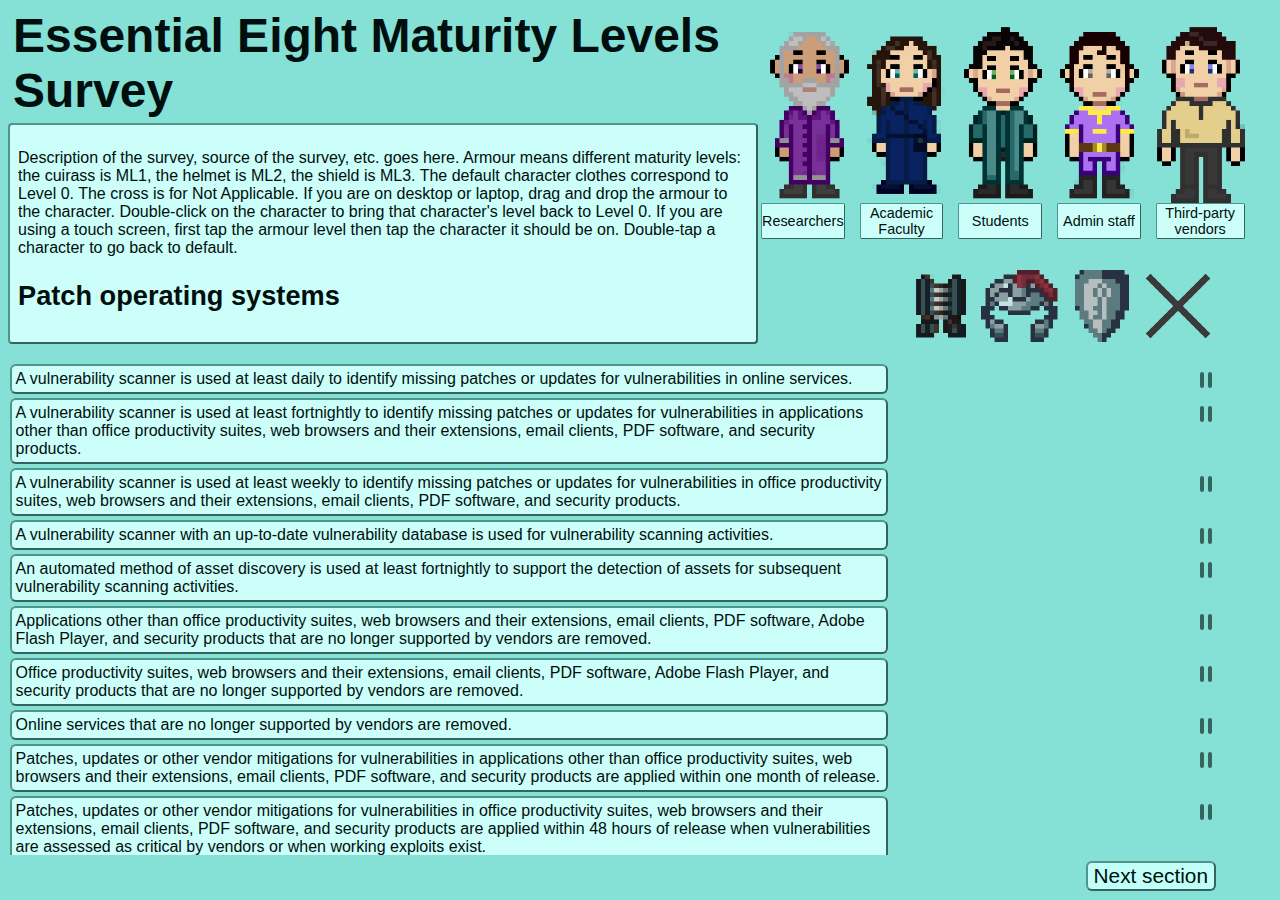
==== html/surveygame.html @ c90ff829 "potentially fixed issue on mobile" ====
<!DOCTYPE html>
<html>
<head>
	<meta charset="utf-8">
    <meta name="viewport" content="width=device-width, initial-scale=1">
	
    <!-- Actual title needed -->
	<title> E8 Survey </title>

	
	<link rel="stylesheet" type="text/css" href="../css/general.css">
	
	<script src="https://ajax.googleapis.com/ajax/libs/jquery/3.7.1/jquery.min.js"></script> 
	<script src="../js/gamescript.js"></script>	
	<script src="../json/characterimglinks.json"></script>
	<script src="../json/questionlist.json"></script>
<!--	<script src="../json/securitylevels.json"></script> -->

	<!-- 
	link script for the page
	-->
	<!--
	-->


</head>
<body>
	
	<!-- Survey itself goes here goes here -->


	<!-- Title of the survey -->

	<h1>Essential Eight Maturity Levels Survey</h1>

	<!-- Brief info abt the survey and title of the survey part --> 

	<div class="description popuponhover text">
		<p>Description of the survey, source of the survey, etc. goes here. Armour means different maturity levels: the cuirass is ML1, the helmet is ML2, the shield is ML3. The default character clothes correspond to Level 0. The cross is for Not Applicable. If you are on desktop or laptop, drag and drop the armour to the character. Double-click on the character to bring that character's level back to Level 0. If you are using a touch screen, first tap the armour level then tap the character it should be on. Double-tap a character to go back to default.</p>
		<h2 id="activesurveypart"></h2>
	</div>

	<p class="popup text">Hello World!</p>

	<!--
	element with five characters 
		subelements with each character
	-->

	<div id="characterlineup">
		<img class="character researchers" src="../images/alchemist-lvl0-168x320.png" draggable="false" alt="Pixel art image of an alchemist">
		<img class="character faculty" src="../images/battlemage-lvl0-168x320.png" draggable="false" alt="Pixel art image of a battlemage">
		<img class="character students" src="../images/apprentice-lvl0-168x320.png" draggable="false" alt="Pixel art image of an apprentice">
		<img class="character admin" src="../images/cleric-lvl0-168x320.png" draggable="false" alt="Pixel art image of a cleric">
		<img class="character thirdparty" src="../images/mercenary-lvl0-184x320.png" draggable="false" alt="Pixel art image of a mercenary">
		<div id="textorganiser">
			<div class="groupname firstname text"><p>Researchers</p></div> 
			<div class="groupname secondname text"><p>Academic Faculty</p></div> 
			<div class="groupname thirdname text"><p>Students</p></div>
			<div class="groupname fourthname text"><p>Admin staff</p></div> 
			<div class="groupname fifthname text"><p>Third-party vendors</p></div>
		</div>
	</div>

	<!--
	 element with four drag-and-drop armour items
	-->

	<div id="dragdropfilters">
		<img class="dragdrop cuirass" src="../images/cuirass-128x128.png" draggable="false" alt="Pixel art of a cuirass">
		<img class="dragdrop helmet" src="../images/helmet-144x128.png" draggable="false" alt="Pixel art of a helmet">
		<img class="dragdrop shield" src="../images/shield-128x128.png" draggable="false" alt="Pixel art of a shield">
		<img class="dragdrop na" src="../images/na-128x128.png" draggable="false" alt="Pixel art of a grey cross">
	</div>


	<!--

	<> element with the questions and requirements </>
	-->

	<div id="qandreqelement">
		<div id="questionselement"></div>
		<div id="requirementselement"></div>
	</div>	


	<!--
	 continue button that does following: 
	1) records the levels chosen for each character into a matrix
	2) switches questions and requirements; 
	3) switches the "which part of the survey the user is on" element;
	4) switches the character elements back to base clothes;
	5) when the user clicks onto the last part, the button text changes to download data
	6) if the user is on the last part and clicks on the button, downloads JSON file with the matrix

	-->

	<button type="button" id="sectionbutton" class="text">Next section</button>


</body>
</html>
---- css/general.css ----
/* potential hues to consider: 236, 173 */


@property --bgColor{
	syntax:"<color>";
	inherits:false;
	initial-value: hsl(173,60%,70%);
}

@property --textColor{
	syntax:"<color>";
	inherits:false;
	initial-value: hsl(173,100%,3%);
}

@property --textBgColor{
	syntax:"<color>";
	inherits:false;
	initial-value: hsl(173,100%,90%);
}

@property --buttonBgColor{
	syntax:"<color>";
	inherits:false;
	initial-value: hsl(173,100%,88%);
}

@property --borderColor{
	syntax:"<color>";
	inherits:false;
	initial-value: hsl(170,30%,30%);
}

@property --reqDefaultColor{
	syntax:"<color>";
	inherits:false;
	initial-value: hsl(173,100%,35%);
}

@property --requiredColor{
	syntax:"<color>";
	inherits:false;
	initial-value: hsl(173,100%,16%);
}




body{
	background-color: var(--bgColor);
	font-family: sans-serif;
	color:var(--textColor);
	max-width: 100vw;
}

h1{
	font-size: 3em;
	margin: 5px;
	max-width: 60%;
}

.text{
	background-color:var(--textBgColor);
	border-color: hsl(170,30%,45%) var(--borderColor) var(--borderColor) hsl(170,30%,45%);
	border-style: solid;
	border-width:2px;	
	border-radius: 2px;
}

.description{
	border-radius: 4px;
	position: absolute;
	max-width: 57%;
	padding:0.5em;
	max-height: calc(40% - 3em);
}

.description > p{
	max-height: calc(40% - 5em);
	overflow: auto;
}

h2{
	font-size: 1.7em;
}

#characterlineup{
	position:absolute;
	top:2%;
	right:2%;
	height:25%;
	max-width: 40%;
	display: flex;
	flex-direction: row;
	overflow: auto;
	margin:0px;
}

.character{

	height:calc(100% - 4.5vh);
	user-drag: none;
    -webkit-user-drag: none;
    user-select: none;
    -moz-user-select: none;
    -webkit-user-select: none;
    -ms-user-select: none;
}

#dragdropfilters{
	position:absolute;
	top: 30%;
	right:5%;
	height:8%;
	user-drag: none;
    -webkit-user-drag: none;
    user-select: none;
    -moz-user-select: none;
    -webkit-user-select: none;
    -ms-user-select: none;
    max-width: 40%;
    display: flex;
	flex-direction: row;
	overflow: auto;
}

.dragdrop{
	height:100%;
	cursor: pointer;
	margin-right:2px;
	margin-left:2px;
	user-drag: none;
    -webkit-user-drag: none;
    user-select: none;
    -moz-user-select: none;
    -webkit-user-select: none;
    -ms-user-select: none;
    float:left;
}

#dragged{
	height:8%;
	cursor: pointer;
	position:fixed;
	top:0px;
	lefT:0px;
}

#qandreqelement{
	position:absolute;
	top:40%;
	left:0%;
	padding-left: 0.1em;
	width:100%;
	max-height:55%;
	overflow: scroll;
	margin:0px;
	box-sizing: border-box; 
}

#questionselement{
	max-width:70%;

}

.question{
	margin-left:0.5em;
	margin-right:0.5em;
	margin-top:0.25em;
	margin-bottom:0.25em;
	padding:0.25em;
	box-sizing: border-box;
	border-radius: 6px;


}

#requirementselement{

	border-radius: 6px;
	position:absolute;
	right:5%;
	top:0px;
	max-width: 28%;
	overflow:auto;
}

.requirementsline{
	height:1.5em;
	padding-bottom:0.25em;
	padding-top:0.25em;
	margin-top:0.25em;
	margin-bottom:0.25em;
	box-sizing: border-box;
	display: flex;
	flex-direction: row;
}

.requirementssquare{
	height:1em;
	box-sizing: border-box;
	border: 2px solid var(--borderColor);
	border-radius: 3px;
	background-color: var(--reqDefaultColor);
	overflow: hidden;
	margin-right:4px;
	margin-left:0px;
	margin-top:0.25em;
	margin-bottom:0.25em;
	float:left;
}

.notapplicable{
	background-color: var(--bgColor);
	border:none;
}

.required{
	background-color:var(--requiredColor);
}

#sectionbutton{
	position:fixed;
	right:5%;
	bottom:1%;
	font-size: 1.3em;
	color: var(--textColor);
	background-color: var(--buttonBgColor);
	border-radius: 6px;
}

#textorganiser{
	width:100%;
	height:4.5vh;
	position:absolute;
	top:calc(100% - 4.5vh);
	overflow:auto;
}


.groupname{
	border-width:0.13em;
	display: flex;
	justify-content: center;
	align-items: center;
	margin:0px;
	width:17%;
	height:90%;
	text-align: center;
	overflow: auto;
	top:0px;
	font-size: 0.9em;
	box-sizing: border-box;

}

.firstname{
	position:absolute;
	left:0%;
}

.secondname{
	position:absolute;
	left:20%;
}

.thirdname{
	position:absolute;
	left:40%;
}

.fourthname{
	position:absolute;
	left:60%;
}

.fifthname{
	position:absolute;
	left:80%;
	width:18%;
}

.popuponhover{

}

.popup{
	visibility: hidden;
	position:fixed;
	z-index: -9;
	padding:0.3em;
}

@media only screen and (orientation: portrait){

	h1{
		max-width: 100%;
	}

	.description{
		position: relative;
		max-width: 99%;
		box-sizing: border-box;
		padding:0.5em;
		max-height: none;
		display: block;
	}

	.description > p{
		max-height: none;
	}

	#characterlineup{
		position:relative;
		max-width: 96%;
		left:2%;
		display: flex;
		flex-direction: row;
		overflow: auto;
		margin:0px;
	}

	.character{

		max-width:20%;
		user-drag: none;
	    -webkit-user-drag: none;
	    user-select: none;
	    -moz-user-select: none;
	    -webkit-user-select: none;
	    -ms-user-select: none;
	}

	#textorganiser{
		width:100%;
		height:2.4em;
		display:flex;
		position:absolute;
		top:100%;/*calc(100% - 2.2em);*/
		overflow:auto;
	}

	.groupname{
		max-width:20vw;
	}


	#dragdropfilters{
		left:60%;
		position:relative;
		top:0%;
		right:0%;
		max-height:10vh;
		user-drag: none;
	    -webkit-user-drag: none;
	    user-select: none;
	    -moz-user-select: none;
	    -webkit-user-select: none;
	    -ms-user-select: none;
	    max-width: 40%;
	    display: flex;
		flex-direction: row;
	}

	.dragdrop{
		max-width:20%;
		cursor: pointer;
		margin-right:2px;
		margin-left:2px;
		user-drag: none;
	    -webkit-user-drag: none;
	    user-select: none;
	    -moz-user-select: none;
	    -webkit-user-select: none;
	    -ms-user-select: none;
	    float:left;
	}

	#dragged{
		width:8%;
		height:auto;
		max-height:8%;
		cursor: pointer;
		position:fixed;
		top:0px;
		lefT:0px;
	}

	#qandreqelement{
		position:relative;
		top:0%;
		left:0%;
		padding-left: 0.1em;
		width:100vw;
		max-height:60vh;
		overflow: scroll;
		margin:0px;
		box-sizing: border-box; 
	}

	#questionselement{
		max-width:58%;

	}

	#requirementselement{
		max-width: 40%;
		overflow:auto;
	}
}
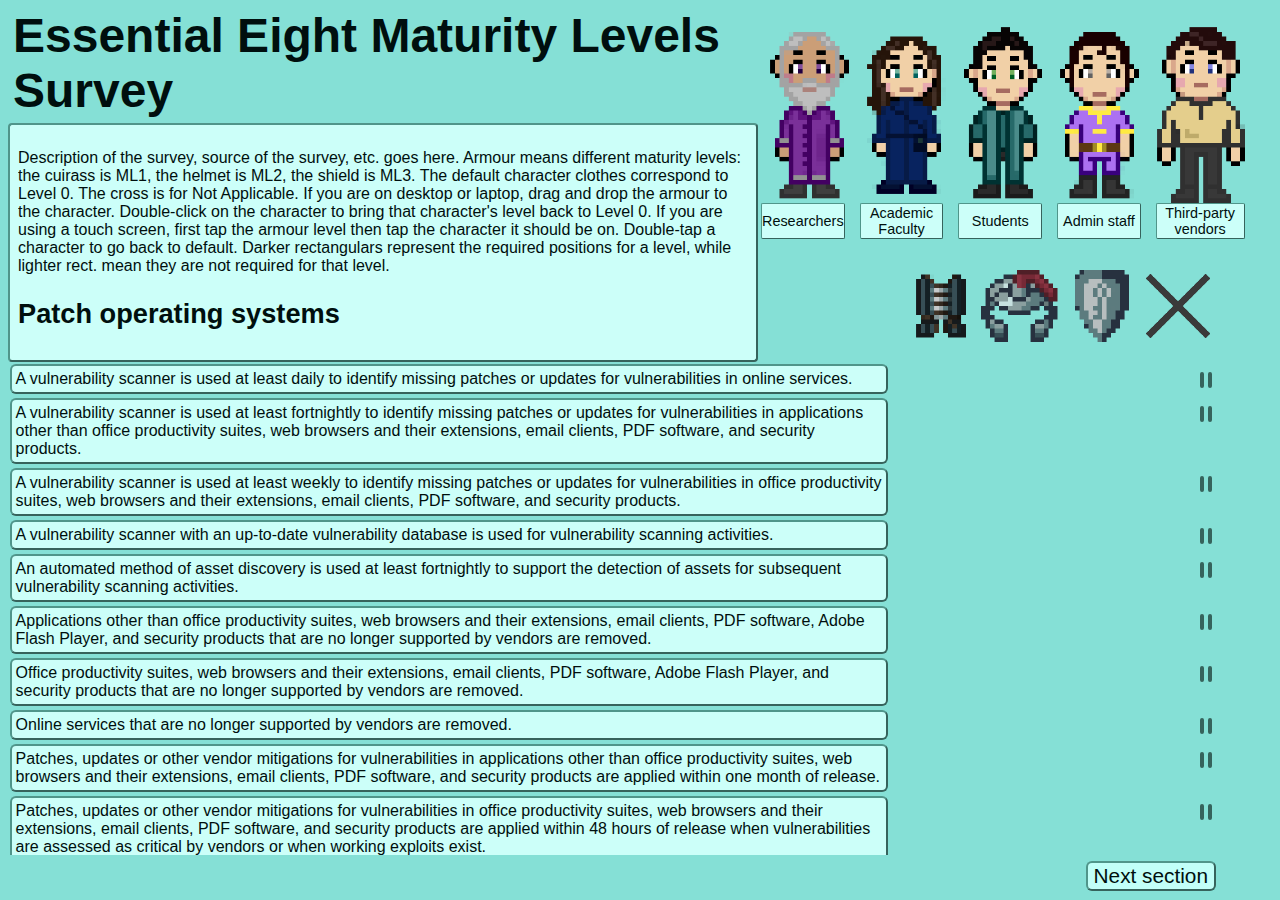
==== commit cb8d03aa: "added to description" ====
--- a/html/surveygame.html
+++ b/html/surveygame.html
@@ -36,7 +36,7 @@
 	<!-- Brief info abt the survey and title of the survey part --> 
 
 	<div class="description popuponhover text">
-		<p>Description of the survey, source of the survey, etc. goes here. Armour means different maturity levels: the cuirass is ML1, the helmet is ML2, the shield is ML3. The default character clothes correspond to Level 0. The cross is for Not Applicable. If you are on desktop or laptop, drag and drop the armour to the character. Double-click on the character to bring that character's level back to Level 0. If you are using a touch screen, first tap the armour level then tap the character it should be on. Double-tap a character to go back to default.</p>
+		<p>Description of the survey, source of the survey, etc. goes here. Armour means different maturity levels: the cuirass is ML1, the helmet is ML2, the shield is ML3. The default character clothes correspond to Level 0. The cross is for Not Applicable. If you are on desktop or laptop, drag and drop the armour to the character. Double-click on the character to bring that character's level back to Level 0. If you are using a touch screen, first tap the armour level then tap the character it should be on. Double-tap a character to go back to default. Darker rectangulars represent the required positions for a level, while lighter rect. mean they are not required for that level.</p>
 		<h2 id="activesurveypart"></h2>
 	</div>
 
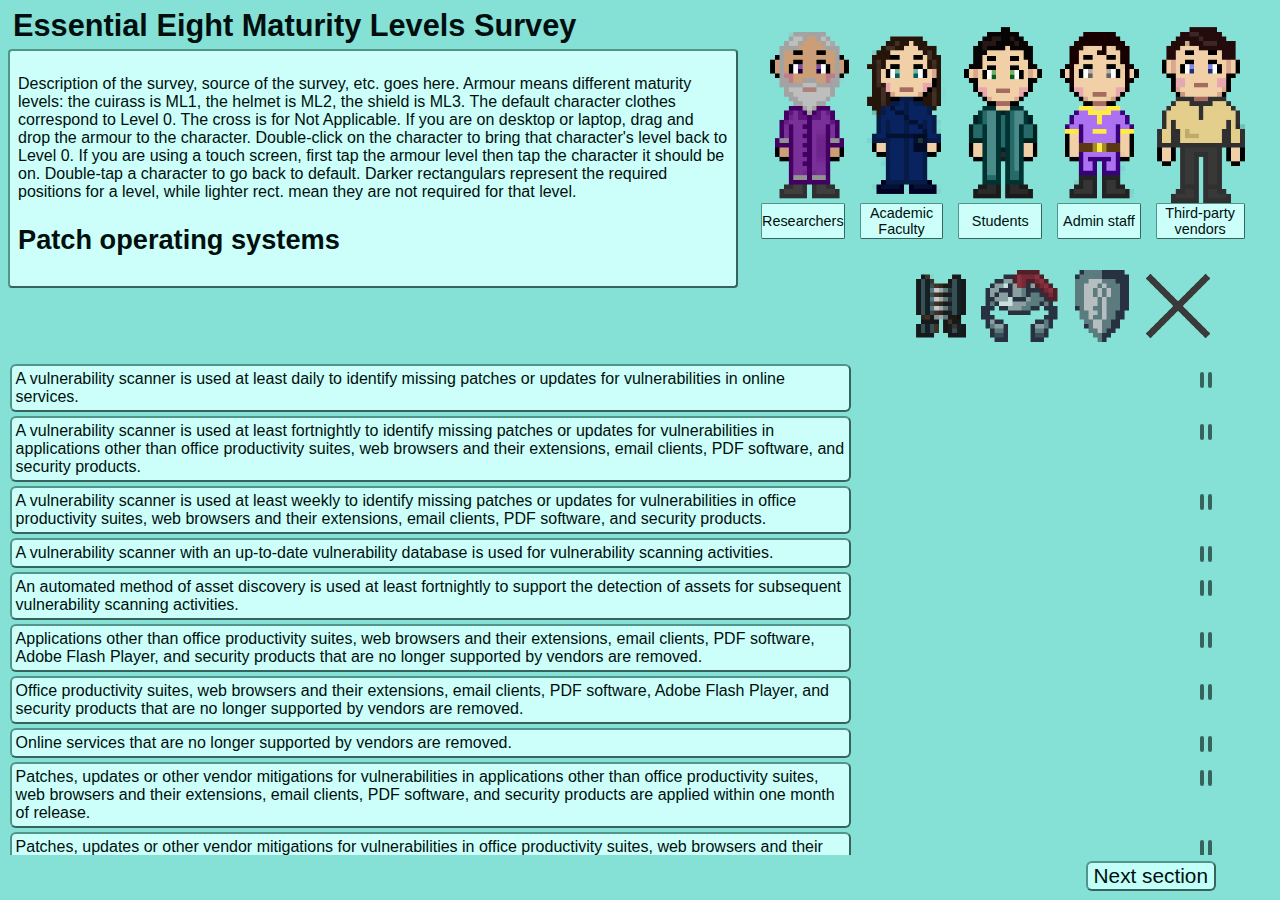
==== commit b718c143: "trying to fix sizes and such" ====
--- a/html/surveygame.html
+++ b/html/surveygame.html
@@ -14,7 +14,6 @@
 	<script src="../js/gamescript.js"></script>	
 	<script src="../json/characterimglinks.json"></script>
 	<script src="../json/questionlist.json"></script>
-<!--	<script src="../json/securitylevels.json"></script> -->
 
 	<!-- 
 	link script for the page
@@ -96,7 +95,9 @@
 
 	-->
 
-	<button type="button" id="sectionbutton" class="text">Next section</button>
+	<button type="button" id="prevsectionbutton" class="text">Previous section</button>
+
+	<button type="button" id="nextsectionbutton" class="text">Next section</button>
 
 
 </body>
--- a/css/general.css
+++ b/css/general.css
@@ -54,9 +54,12 @@
 }
 
 h1{
-	font-size: 3em;
+	max-font-size: 3em;
+	font-size: calc(60vw / 25);
 	margin: 5px;
 	max-width: 60%;
+	max-height: 3em;
+	overflow: auto;
 }
 
 .text{
@@ -72,11 +75,13 @@
 	position: absolute;
 	max-width: 57%;
 	padding:0.5em;
-	max-height: calc(40% - 3em);
+	max-height: calc(40vh - 3em);
+	overflow: auto;
+	box-sizing: border-box;
 }
 
 .description > p{
-	max-height: calc(40% - 5em);
+	max-height: calc(40vh - 5em);
 	overflow: auto;
 }
 
@@ -109,23 +114,28 @@
 
 #dragdropfilters{
 	position:absolute;
-	top: 30%;
-	right:5%;
-	height:8%;
+	top: 30vh;
+	right:5vw;
+
 	user-drag: none;
     -webkit-user-drag: none;
     user-select: none;
     -moz-user-select: none;
     -webkit-user-select: none;
     -ms-user-select: none;
-    max-width: 40%;
+    max-height:8vh;
+    max-width: 28vw;
+
     display: flex;
 	flex-direction: row;
 	overflow: auto;
 }
 
 .dragdrop{
-	height:100%;
+	max-height:8vh;
+	max-width: calc(28vw / 4 - 4px);
+	height: auto;
+    width: auto;
 	cursor: pointer;
 	margin-right:2px;
 	margin-left:2px;
@@ -159,7 +169,8 @@
 }
 
 #questionselement{
-	max-width:70%;
+	max-width:67vw;
+	box-sizing: border-box;
 
 }
 
@@ -181,7 +192,7 @@
 	position:absolute;
 	right:5%;
 	top:0px;
-	max-width: 28%;
+	max-width: 28vw;
 	overflow:auto;
 }
 
@@ -219,9 +230,20 @@
 	background-color:var(--requiredColor);
 }
 
-#sectionbutton{
+#nextsectionbutton{
 	position:fixed;
 	right:5%;
+	bottom:1%;
+	font-size: 1.3em;
+	color: var(--textColor);
+	background-color: var(--buttonBgColor);
+	border-radius: 6px;
+}
+
+#prevsectionbutton{
+	visibility: hidden;
+	position:fixed;
+	right:calc(5% + 10em);
 	bottom:1%;
 	font-size: 1.3em;
 	color: var(--textColor);
@@ -293,8 +315,16 @@
 
 @media only screen and (orientation: portrait){
 
+	body{
+		padding-right:0px;
+		padding-bottom:2em;
+		margin-right: 0px;
+	}
+
 	h1{
 		max-width: 100%;
+		font-size: 3em;
+		max-height: none;
 	}
 
 	.description{
@@ -304,6 +334,8 @@
 		padding:0.5em;
 		max-height: none;
 		display: block;
+		margin-left:0px;
+		margin-right:0px;
 	}
 
 	.description > p{
@@ -312,8 +344,8 @@
 
 	#characterlineup{
 		position:relative;
-		max-width: 96%;
-		left:2%;
+		max-width: 96vw;
+		left:2vw;
 		display: flex;
 		flex-direction: row;
 		overflow: auto;
@@ -346,10 +378,9 @@
 
 
 	#dragdropfilters{
-		left:60%;
-		position:relative;
-		top:0%;
-		right:0%;
+		margin-right: 0px;
+		margin-left:auto;
+		position:static;
 		max-height:10vh;
 		user-drag: none;
 	    -webkit-user-drag: none;
@@ -357,24 +388,26 @@
 	    -moz-user-select: none;
 	    -webkit-user-select: none;
 	    -ms-user-select: none;
-	    max-width: 40%;
+	    max-width: 40vw;
 	    display: flex;
 		flex-direction: row;
+
 	}
 
 	.dragdrop{
 		max-width:20%;
 		cursor: pointer;
-		margin-right:2px;
 		margin-left:2px;
+		margin-right: 2px;
 		user-drag: none;
 	    -webkit-user-drag: none;
 	    user-select: none;
 	    -moz-user-select: none;
 	    -webkit-user-select: none;
 	    -ms-user-select: none;
-	    float:left;
-	}
+	    float:right;
+	}
+
 
 	#dragged{
 		width:8%;
@@ -386,12 +419,13 @@
 		lefT:0px;
 	}
 
+
 	#qandreqelement{
 		position:relative;
 		top:0%;
 		left:0%;
-		padding-left: 0.1em;
 		width:100vw;
+		padding:0px;
 		max-height:60vh;
 		overflow: scroll;
 		margin:0px;
@@ -399,12 +433,14 @@
 	}
 
 	#questionselement{
-		max-width:58%;
+		max-width:58vw;
 
 	}
 
 	#requirementselement{
-		max-width: 40%;
+		max-width: 40vw;
 		overflow:auto;
-	}
+		right:1vw;
+	}
+
 }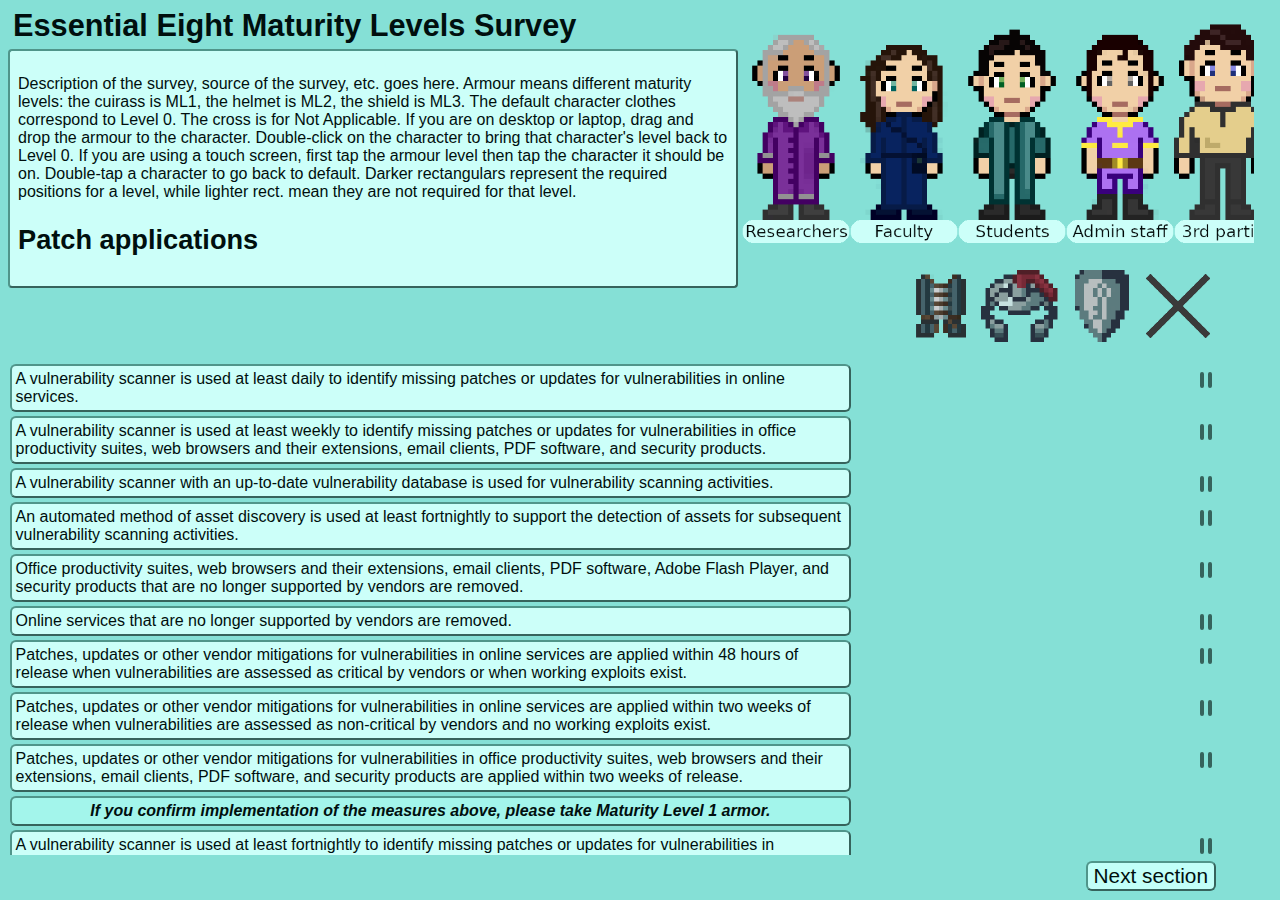
==== commit c5bb8765: "changed imgs, fixed dragged img on vertical screen" ====
--- a/html/surveygame.html
+++ b/html/surveygame.html
@@ -12,8 +12,8 @@
 	
 	<script src="https://ajax.googleapis.com/ajax/libs/jquery/3.7.1/jquery.min.js"></script> 
 	<script src="../js/gamescript.js"></script>	
-	<script src="../json/characterimglinks.json"></script>
-	<script src="../json/questionlist.json"></script>
+	<script src="../json/characterimglinks.js"></script>
+	<script src="../json/questionlist.js"></script>
 
 	<!-- 
 	link script for the page
@@ -47,18 +47,18 @@
 	-->
 
 	<div id="characterlineup">
-		<img class="character researchers" src="../images/alchemist-lvl0-168x320.png" draggable="false" alt="Pixel art image of an alchemist">
-		<img class="character faculty" src="../images/battlemage-lvl0-168x320.png" draggable="false" alt="Pixel art image of a battlemage">
-		<img class="character students" src="../images/apprentice-lvl0-168x320.png" draggable="false" alt="Pixel art image of an apprentice">
-		<img class="character admin" src="../images/cleric-lvl0-168x320.png" draggable="false" alt="Pixel art image of a cleric">
-		<img class="character thirdparty" src="../images/mercenary-lvl0-184x320.png" draggable="false" alt="Pixel art image of a mercenary">
-		<div id="textorganiser">
+		<img class="character researchers" src="../images/alchemist-lvl0-168x350.png" draggable="false" alt="Pixel art image of an alchemist">
+		<img class="character faculty" src="../images/battlemage-lvl0-168x350.png" draggable="false" alt="Pixel art image of a battlemage">
+		<img class="character students" src="../images/apprentice-lvl0-168x350.png" draggable="false" alt="Pixel art image of an apprentice">
+		<img class="character admin" src="../images/cleric-lvl0-168x350.png" draggable="false" alt="Pixel art image of a cleric">
+		<img class="character thirdparty" src="../images/mercenary-lvl0-168x350.png" draggable="false" alt="Pixel art image of a mercenary">
+<!--		<div id="textorganiser">
 			<div class="groupname firstname text"><p>Researchers</p></div> 
 			<div class="groupname secondname text"><p>Academic Faculty</p></div> 
 			<div class="groupname thirdname text"><p>Students</p></div>
 			<div class="groupname fourthname text"><p>Admin staff</p></div> 
 			<div class="groupname fifthname text"><p>Third-party vendors</p></div>
-		</div>
+		</div>-->
 	</div>
 
 	<!--
--- a/css/general.css
+++ b/css/general.css
@@ -19,6 +19,12 @@
 	initial-value: hsl(173,100%,90%);
 }
 
+@property --darkerTextBgColor{
+	syntax:"<color>";
+	inherits:false;
+	initial-value: hsl(173,80%,80%);
+}
+
 @property --buttonBgColor{
 	syntax:"<color>";
 	inherits:false;
@@ -29,6 +35,12 @@
 	syntax:"<color>";
 	inherits:false;
 	initial-value: hsl(170,30%,30%);
+}
+
+@property --lighterBorderColor{
+	syntax:"<color>";
+	inherits:false;
+	initial-value: hsl(170,30%,45%);
 }
 
 @property --reqDefaultColor{
@@ -64,7 +76,7 @@
 
 .text{
 	background-color:var(--textBgColor);
-	border-color: hsl(170,30%,45%) var(--borderColor) var(--borderColor) hsl(170,30%,45%);
+	border-color: var(--lighterBorderColor) var(--borderColor) var(--borderColor) var(--lighterBorderColor);
 	border-style: solid;
 	border-width:2px;	
 	border-radius: 2px;
@@ -103,7 +115,7 @@
 
 .character{
 
-	height:calc(100% - 4.5vh);
+	height: 100%;	/*calc(100% - 4.5vh);*/
 	user-drag: none;
     -webkit-user-drag: none;
     user-select: none;
@@ -250,7 +262,7 @@
 	background-color: var(--buttonBgColor);
 	border-radius: 6px;
 }
-
+/*
 #textorganiser{
 	width:100%;
 	height:4.5vh;
@@ -301,7 +313,7 @@
 	left:80%;
 	width:18%;
 }
-
+*/
 .popuponhover{
 
 }
@@ -311,6 +323,11 @@
 	position:fixed;
 	z-index: -9;
 	padding:0.3em;
+}
+
+.break{
+	text-align: center;
+	background-color: var(--darkerTextBgColor);
 }
 
 @media only screen and (orientation: portrait){
@@ -350,6 +367,7 @@
 		flex-direction: row;
 		overflow: auto;
 		margin:0px;
+		margin-bottom:0.5em;
 	}
 
 	.character{
@@ -410,9 +428,9 @@
 
 
 	#dragged{
-		width:8%;
+		width:8vw;
 		height:auto;
-		max-height:8%;
+		max-height:8vh;
 		cursor: pointer;
 		position:fixed;
 		top:0px;
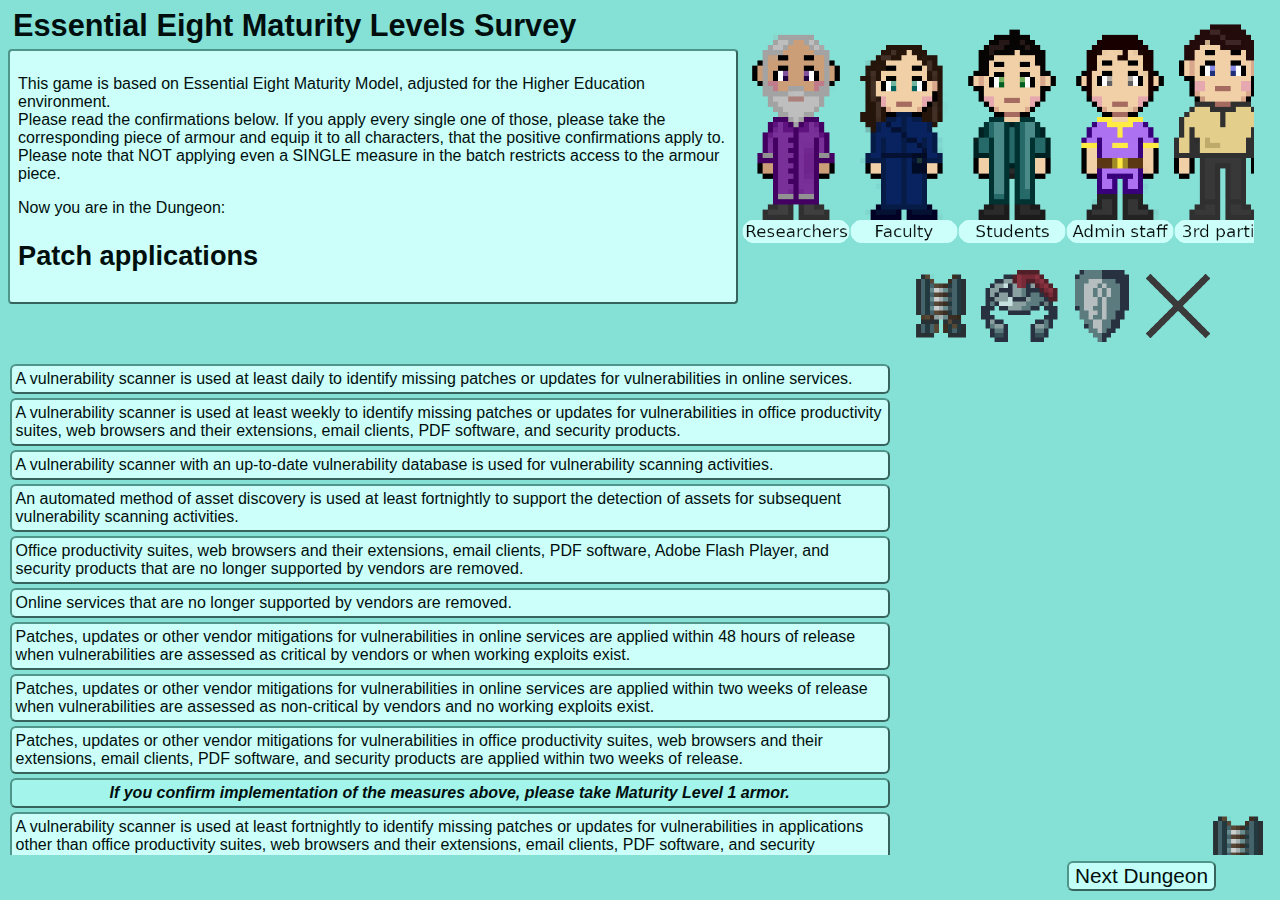
==== commit a6762572: "Update surveygame.html" ====
--- a/html/surveygame.html
+++ b/html/surveygame.html
@@ -35,11 +35,27 @@
 	<!-- Brief info abt the survey and title of the survey part --> 
 
 	<div class="description popuponhover text">
-		<p>Description of the survey, source of the survey, etc. goes here. Armour means different maturity levels: the cuirass is ML1, the helmet is ML2, the shield is ML3. The default character clothes correspond to Level 0. The cross is for Not Applicable. If you are on desktop or laptop, drag and drop the armour to the character. Double-click on the character to bring that character's level back to Level 0. If you are using a touch screen, first tap the armour level then tap the character it should be on. Double-tap a character to go back to default. Darker rectangulars represent the required positions for a level, while lighter rect. mean they are not required for that level.</p>
-		<h2 id="activesurveypart"></h2>
+		<p> This game is based on Essential Eight Maturity Model, adjusted for the Higher Education environment.<br>
+		Please read the confirmations below. If you apply every single one of those, please take the 
+		corresponding piece of armour and equip it to all characters, that the positive confirmations apply to.<br>
+		Please note that NOT applying even a SINGLE measure in the batch restricts access to the armour piece.<br>
+		</p>
+		Now you are in the Dungeon: <h2 id="activesurveypart"></h2>
 	</div>
 
-	<p class="popup text">Hello World!</p>
+	<p class="popup text">
+		Armour pieces mean different maturity levels: the cuirass is ML1, the helmet is ML2, the shield is ML3. <br>
+		The default character clothes correspond to Level 0. The cross is for Not Applicable. <br>
+		If you are on desktop or laptop, drag and drop the armour from the armoury to the character. <br>
+		If you are using a touch screen, first tap the armour piece then tap the character it should be on. <br>
+		Double-click on the character to bring that character's level back to Level 0. <br>
+		Characters:<br>
+<b>		- Researchers: Lab Technicians, Data Analysts/ Statisticians, Research Associates, Assistants, Software Developers <br>
+      - Faculty: Leadership, Academic Senate, Tenured Professors, Lecturers, TA's <br>
+      - Students: Undergradute, Graduate, Exchange, Foreign, Degree, Non-degree students and Alumni <br>
+      - Administrative staff: IT staff, Registrar’s, Finance, Legal, Compliance, Governance, Maintenance, Health etc. <br>
+      - Third parties: External partners, Funders, Suppliers and Vendors, NGOs, Government <br> </b>
+	</p>
 
 	<!--
 	element with five characters 
@@ -47,11 +63,11 @@
 	-->
 
 	<div id="characterlineup">
-		<img class="character researchers" src="../images/alchemist-lvl0-168x350.png" draggable="false" alt="Pixel art image of an alchemist">
-		<img class="character faculty" src="../images/battlemage-lvl0-168x350.png" draggable="false" alt="Pixel art image of a battlemage">
-		<img class="character students" src="../images/apprentice-lvl0-168x350.png" draggable="false" alt="Pixel art image of an apprentice">
-		<img class="character admin" src="../images/cleric-lvl0-168x350.png" draggable="false" alt="Pixel art image of a cleric">
-		<img class="character thirdparty" src="../images/mercenary-lvl0-168x350.png" draggable="false" alt="Pixel art image of a mercenary">
+		<img class="character researchers" src="../images/alchemist-lvl0-168x350.png" draggable="false" alt="Pixel art image of an alchemist, with Researchers written under the image">
+		<img class="character faculty" src="../images/battlemage-lvl0-168x350.png" draggable="false" alt="Pixel art image of a battlemage, with Faculty written under the image">
+		<img class="character students" src="../images/apprentice-lvl0-168x350.png" draggable="false" alt="Pixel art image of an apprentice, with Students written under the image">
+		<img class="character admin" src="../images/cleric-lvl0-168x350.png" draggable="false" alt="Pixel art image of a cleric, with Admin Staff written under the image">
+		<img class="character thirdparty" src="../images/mercenary-lvl0-168x350.png" draggable="false" alt="Pixel art image of a mercenary, with 3rd parties written under the image">
 <!--		<div id="textorganiser">
 			<div class="groupname firstname text"><p>Researchers</p></div> 
 			<div class="groupname secondname text"><p>Academic Faculty</p></div> 
@@ -95,10 +111,10 @@
 
 	-->
 
-	<button type="button" id="prevsectionbutton" class="text">Previous section</button>
+	<button type="button" id="prevsectionbutton" class="text">Previous Dungeon</button>
 
-	<button type="button" id="nextsectionbutton" class="text">Next section</button>
+	<button type="button" id="nextsectionbutton" class="text">Next Dungeon</button>
 
 
 </body>
-</html>+</html>
--- a/css/general.css
+++ b/css/general.css
@@ -181,7 +181,11 @@
 }
 
 #questionselement{
+	/*
 	max-width:67vw;
+	*/
+	max-width: 70vw;
+
 	box-sizing: border-box;
 
 }
@@ -203,9 +207,15 @@
 	border-radius: 6px;
 	position:absolute;
 	right:5%;
-	top:0px;
+	top:0vh;
 	max-width: 28vw;
-	overflow:auto;
+	overflow:show;
+}
+
+.inlinedragdrop{
+	position:absolute;
+	float: none;
+
 }
 
 .requirementsline{
@@ -222,10 +232,14 @@
 .requirementssquare{
 	height:1em;
 	box-sizing: border-box;
-	border: 2px solid var(--borderColor);
+
+
+	background-color: var(--bgColor);
+	border:none;
+/*	border: 2px solid var(--borderColor);
 	border-radius: 3px;
 	background-color: var(--reqDefaultColor);
-	overflow: hidden;
+*/	overflow: hidden;
 	margin-right:4px;
 	margin-left:0px;
 	margin-top:0.25em;
@@ -237,10 +251,11 @@
 	background-color: var(--bgColor);
 	border:none;
 }
-
+/*
 .required{
 	background-color:var(--requiredColor);
 }
+*/
 
 #nextsectionbutton{
 	position:fixed;
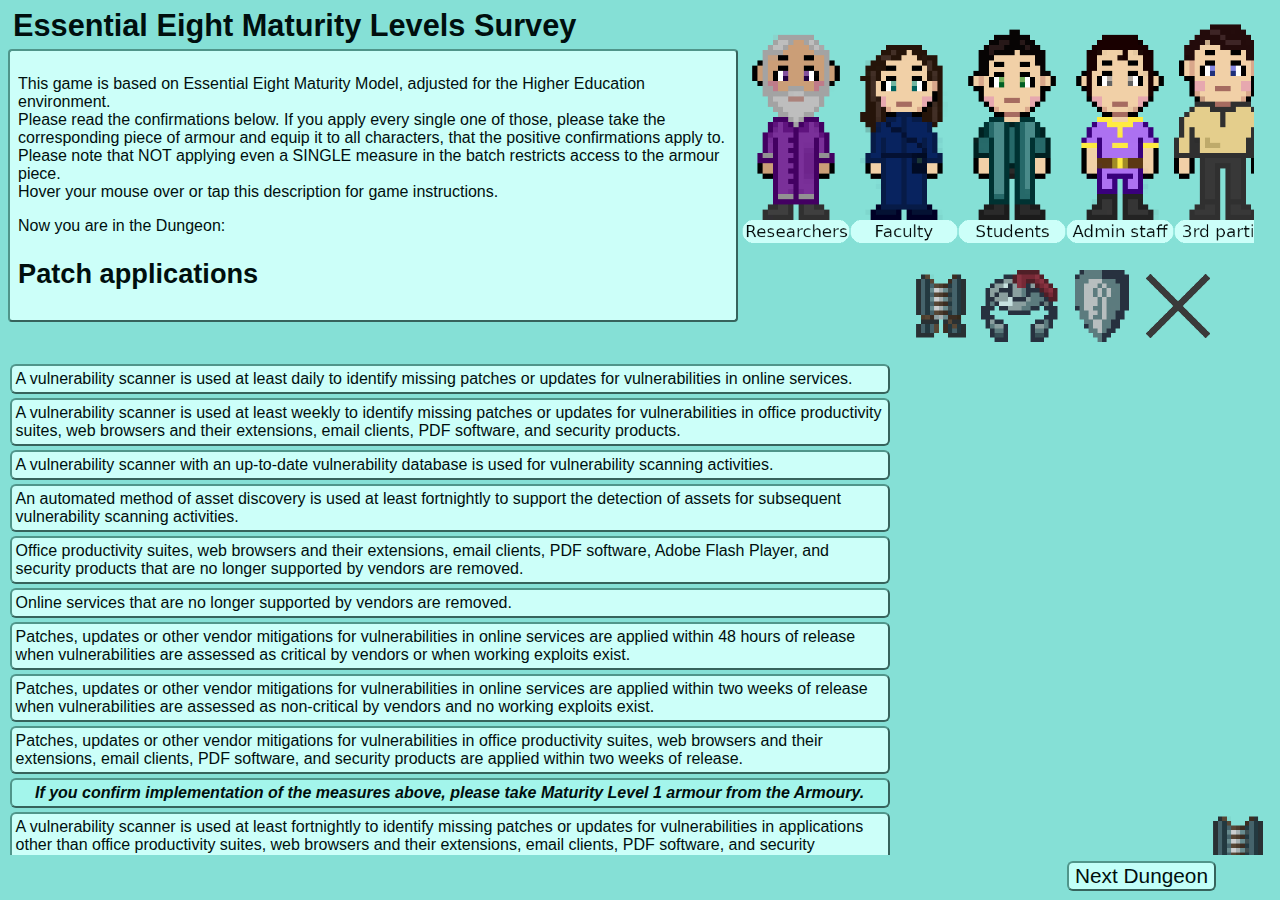
==== commit 41a560b2: "fixed popups" ====
--- a/html/surveygame.html
+++ b/html/surveygame.html
@@ -39,23 +39,26 @@
 		Please read the confirmations below. If you apply every single one of those, please take the 
 		corresponding piece of armour and equip it to all characters, that the positive confirmations apply to.<br>
 		Please note that NOT applying even a SINGLE measure in the batch restricts access to the armour piece.<br>
+		Hover your mouse over or tap this description for game instructions.
 		</p>
 		Now you are in the Dungeon: <h2 id="activesurveypart"></h2>
+
+		<p class="popup text">
+			Armour pieces mean different maturity levels: the cuirass is ML1, the helmet is ML2, the shield is ML3. <br>
+			The default character clothes correspond to Level 0. The cross is for Not Applicable. <br>
+			If you are on desktop or laptop, drag and drop the armour from the armoury to the character. <br>
+			If you are using a touch screen, first tap the armour piece then tap the character it should be on. <br>
+			Double-click or double-tap on the character to bring that character's level back to Level 0. <br>
+			Characters:<br>
+			<b>		- Researchers: Lab Technicians, Data Analysts/ Statisticians, Research Associates, Assistants, Software Developers <br>
+	      	- Faculty: Leadership, Academic Senate, Tenured Professors, Lecturers, TA's <br>
+		      - Students: Undergradute, Graduate, Exchange, Foreign, Degree, Non-degree students and Alumni <br>
+		      - Administrative staff: IT staff, Registrar’s, Finance, Legal, Compliance, Governance, Maintenance, Health etc. <br>
+		      - Third parties: External partners, Funders, Suppliers and Vendors, NGOs, Government <br> </b>
+		</p>
 	</div>
 
-	<p class="popup text">
-		Armour pieces mean different maturity levels: the cuirass is ML1, the helmet is ML2, the shield is ML3. <br>
-		The default character clothes correspond to Level 0. The cross is for Not Applicable. <br>
-		If you are on desktop or laptop, drag and drop the armour from the armoury to the character. <br>
-		If you are using a touch screen, first tap the armour piece then tap the character it should be on. <br>
-		Double-click on the character to bring that character's level back to Level 0. <br>
-		Characters:<br>
-<b>		- Researchers: Lab Technicians, Data Analysts/ Statisticians, Research Associates, Assistants, Software Developers <br>
-      - Faculty: Leadership, Academic Senate, Tenured Professors, Lecturers, TA's <br>
-      - Students: Undergradute, Graduate, Exchange, Foreign, Degree, Non-degree students and Alumni <br>
-      - Administrative staff: IT staff, Registrar’s, Finance, Legal, Compliance, Governance, Maintenance, Health etc. <br>
-      - Third parties: External partners, Funders, Suppliers and Vendors, NGOs, Government <br> </b>
-	</p>
+
 
 	<!--
 	element with five characters 
--- a/css/general.css
+++ b/css/general.css
@@ -208,7 +208,7 @@
 	position:absolute;
 	right:5%;
 	top:0vh;
-	max-width: 28vw;
+	max-width: 25vw;
 	overflow:show;
 }
 
@@ -329,8 +329,7 @@
 	width:18%;
 }
 */
-.popuponhover{
-
+.popuponhover .popup{
 }
 
 .popup{
@@ -338,6 +337,10 @@
 	position:fixed;
 	z-index: -9;
 	padding:0.3em;
+	overflow:auto;
+	height:auto;
+	max-height:60vh !important;
+	
 }
 
 .break{
